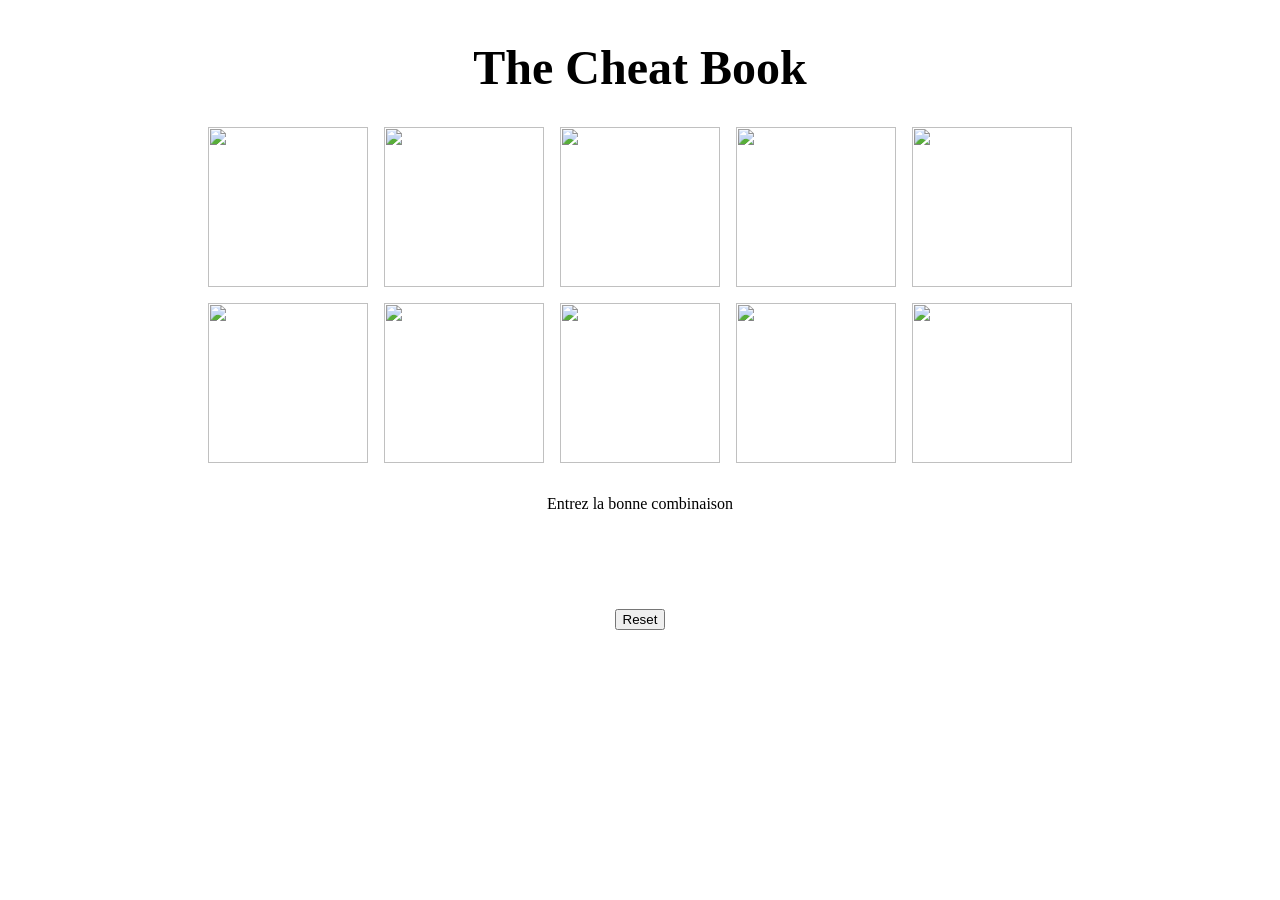
==== index.html @ 8dd88d31 "initial commit" ====
<!DOCTYPE html>
<html lang="fr">
  <head>
    <meta charset="UTF-8" />
    <meta name="viewport" content="width=device-width, initial-scale=1.0" />
    <link rel="stylesheet" href="./style.css" />
    <title>Document</title>
  </head>
  <body>
    <header></header>

    <main class="main-box">
      <div class="title-box">
        <h1 class="main-title">The Cheat Book</h1>
      </div>
      <div class="runes-box">
        <div class="runes-box">
          <img src="./img/0.jpg" alt="" class="runes" data-index="0" />
          <img src="./img/1.jpg" alt="" class="runes" data-index="1" />
          <img src="./img/2.jpg" alt="" class="runes" data-index="2" />
          <img src="./img/3.jpg" alt="" class="runes" data-index="3" />
          <img src="./img/4.jpg" alt="" class="runes" data-index="4" />
        </div>
        <div class="runes-box">
          <img src="./img/5.jpg" alt="" class="runes" data-index="5" />
          <img src="./img/6.jpg" alt="" class="runes" data-index="6" />
          <img src="./img/7.jpg" alt="" class="runes" data-index="7" />
          <img src="./img/8.jpg" alt="" class="runes" data-index="8" />
          <img src="./img/9.jpg" alt="" class="runes" data-index="9" />
        </div>
      </div>
      <div id="message">Entrez la bonne combinaison</div>
      <div id="selectedRunesContainer"></div>
      <div id="successMessagesContainer"></div>
      <button id="reset">Reset</button>
    </main>

    <footer></footer>

    <script src="./script.js"></script>
  </body>
</html>
---- style.css ----
.main-box {
  display: flex;
  flex-direction: column;
  justify-content: center;
  align-items: center;
}

.main-title {
  font-size: 3em;
  justify-content: center;
}

.title-box {
  display: flex;
  justify-content: center;
}

.runes-box {
  display: flex;
  align-items: center;
  justify-content: center;
  flex-wrap: wrap;
  gap: 1em;
}

.runes {
  width: 10em;
  height: 10em;
}

#message {
  margin: 2em 0;
}

#successMessagesContainer {
  margin: 2em 0;
}

#selectedRunesContainer {
  display: flex;
  gap: 2em;
}
/* Définir l'animation pour l'enfoncement */
@keyframes pressEffect {
  0% {
    transform: scale(1);
  }
  50% {
    transform: scale(0.9);
  }
  100% {
    transform: scale(1);
  }
}
/* Ajouter la classe 'pressed' pour déclencher l'animation */
.runes.pressed {
  animation: pressEffect 0.5s ease-in-out;
}
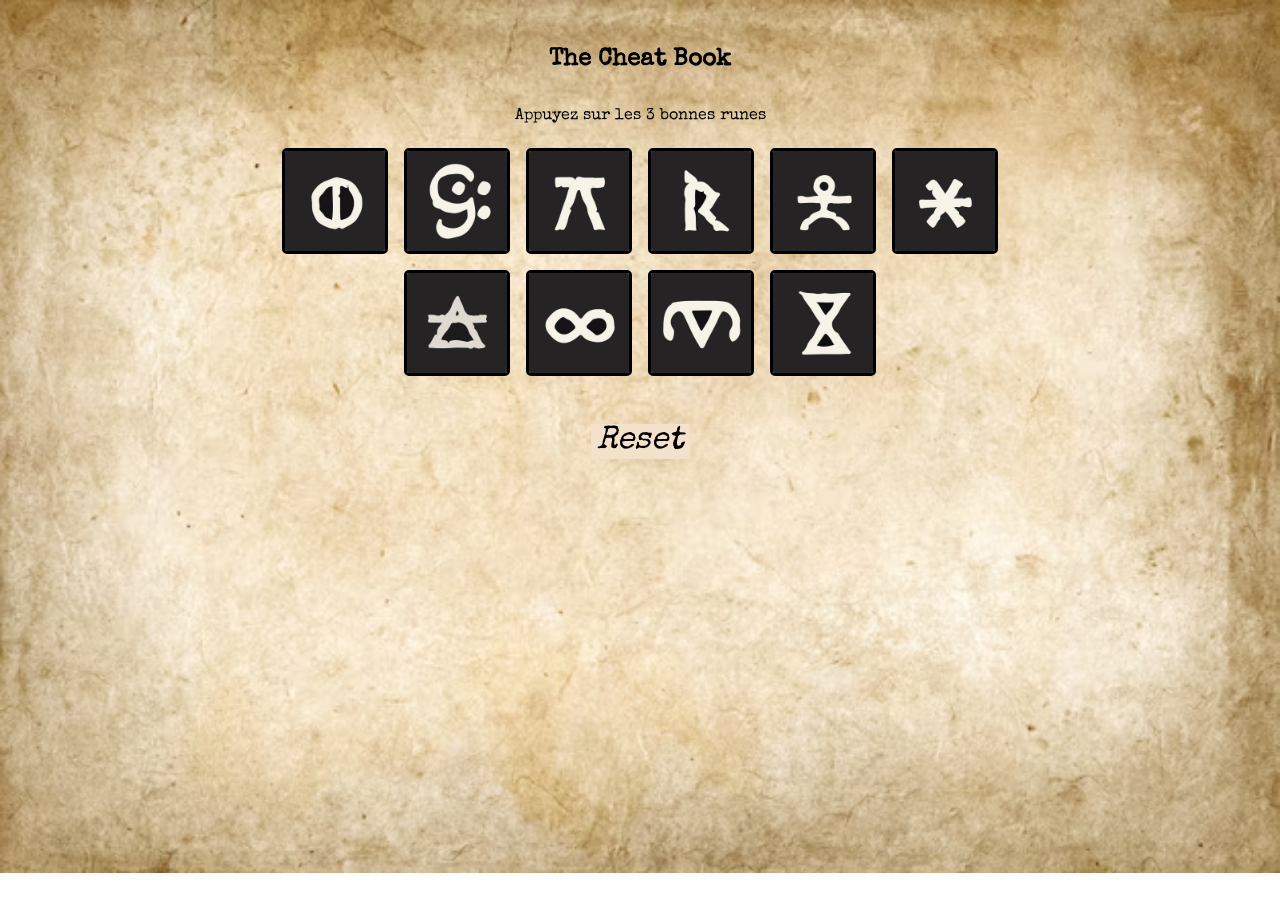
==== commit ecfa4f93: "code refactoring add style" ====
--- a/index.html
+++ b/index.html
@@ -1,42 +1,35 @@
 <!DOCTYPE html>
-<html lang="fr">
+<html lang="en">
   <head>
     <meta charset="UTF-8" />
     <meta name="viewport" content="width=device-width, initial-scale=1.0" />
     <link rel="stylesheet" href="./style.css" />
-    <title>Document</title>
+    <title>CheatBook Escape Game</title>
   </head>
   <body>
-    <header></header>
+    <header>
+      <h1>The Cheat Book</h1>
+    </header>
 
     <main class="main-box">
-      <div class="title-box">
-        <h1 class="main-title">The Cheat Book</h1>
-      </div>
+      <div id="message">Appuyez sur les 3 bonnes runes</div>
       <div class="runes-box">
-        <div class="runes-box">
-          <img src="./img/0.jpg" alt="" class="runes" data-index="0" />
-          <img src="./img/1.jpg" alt="" class="runes" data-index="1" />
-          <img src="./img/2.jpg" alt="" class="runes" data-index="2" />
-          <img src="./img/3.jpg" alt="" class="runes" data-index="3" />
-          <img src="./img/4.jpg" alt="" class="runes" data-index="4" />
-        </div>
-        <div class="runes-box">
-          <img src="./img/5.jpg" alt="" class="runes" data-index="5" />
-          <img src="./img/6.jpg" alt="" class="runes" data-index="6" />
-          <img src="./img/7.jpg" alt="" class="runes" data-index="7" />
-          <img src="./img/8.jpg" alt="" class="runes" data-index="8" />
-          <img src="./img/9.jpg" alt="" class="runes" data-index="9" />
+          <img src="./pic/0.jpg" alt="" class="runes" data-index="0" />
+          <img src="./pic/1.jpg" alt="" class="runes" data-index="1" />
+          <img src="./pic/2.jpg" alt="" class="runes" data-index="2" />
+          <img src="./pic/3.jpg" alt="" class="runes" data-index="3" />
+          <img src="./pic/4.jpg" alt="" class="runes" data-index="4" />
+          <img src="./pic/5.jpg" alt="" class="runes" data-index="5" />
+          <img src="./pic/6.jpg" alt="" class="runes" data-index="6" />
+          <img src="./pic/7.jpg" alt="" class="runes" data-index="7" />
+          <img src="./pic/8.jpg" alt="" class="runes" data-index="8" />
+          <img src="./pic/9.jpg" alt="" class="runes" data-index="9" />
         </div>
       </div>
-      <div id="message">Entrez la bonne combinaison</div>
-      <div id="selectedRunesContainer"></div>
       <div id="successMessagesContainer"></div>
       <button id="reset">Reset</button>
     </main>
 
-    <footer></footer>
-
     <script src="./script.js"></script>
   </body>
 </html>
--- a/style.css
+++ b/style.css
@@ -1,18 +1,26 @@
+@font-face {
+  font-family: "SpecialElite-Regular";
+  src: url("./Font/Special_Elite/SpecialElite-Regular.ttf");
+}
+
+body {
+  background-image: url("./pic/bg.avif");
+  background-repeat: no-repeat;
+  background-size: cover;
+  font-family: "SpecialElite-Regular";
+}
+
+h1 {
+  font-size: 1.5em;
+  text-align: center;
+  margin: 2em 0 1.5em;
+}
+
 .main-box {
   display: flex;
   flex-direction: column;
   justify-content: center;
   align-items: center;
-}
-
-.main-title {
-  font-size: 3em;
-  justify-content: center;
-}
-
-.title-box {
-  display: flex;
-  justify-content: center;
 }
 
 .runes-box {
@@ -21,25 +29,25 @@
   justify-content: center;
   flex-wrap: wrap;
   gap: 1em;
+  width: 60%;
 }
 
-.runes {
-  width: 10em;
-  height: 10em;
+img {
+  width: 100px;
+  height: 100px;
+  border-radius: 5px;
+  border: 3px solid black;
 }
 
 #message {
-  margin: 2em 0;
+  margin: 0 0 1.5em 0;
 }
 
 #successMessagesContainer {
-  margin: 2em 0;
+  margin: 1.5em 0;
+  text-align: center;
 }
 
-#selectedRunesContainer {
-  display: flex;
-  gap: 2em;
-}
 /* Définir l'animation pour l'enfoncement */
 @keyframes pressEffect {
   0% {
@@ -56,3 +64,27 @@
 .runes.pressed {
   animation: pressEffect 0.5s ease-in-out;
 }
+
+.selected-color-1 {
+  border: 3px solid red;
+  box-shadow: 0 0 10px red;
+}
+
+.selected-color-2 {
+  border: 3px solid green;
+  box-shadow: 0 0 10px green;
+}
+
+.selected-color-3 {
+  border: 3px solid blue;
+  box-shadow: 0 0 10px blue;
+}
+
+#reset {
+  border: none;
+  background-color: rgb(244, 225, 203);
+  font-family: "SpecialElite-Regular";
+  font-size: 2em;
+  text-align: center;
+  font-style: italic;
+}
